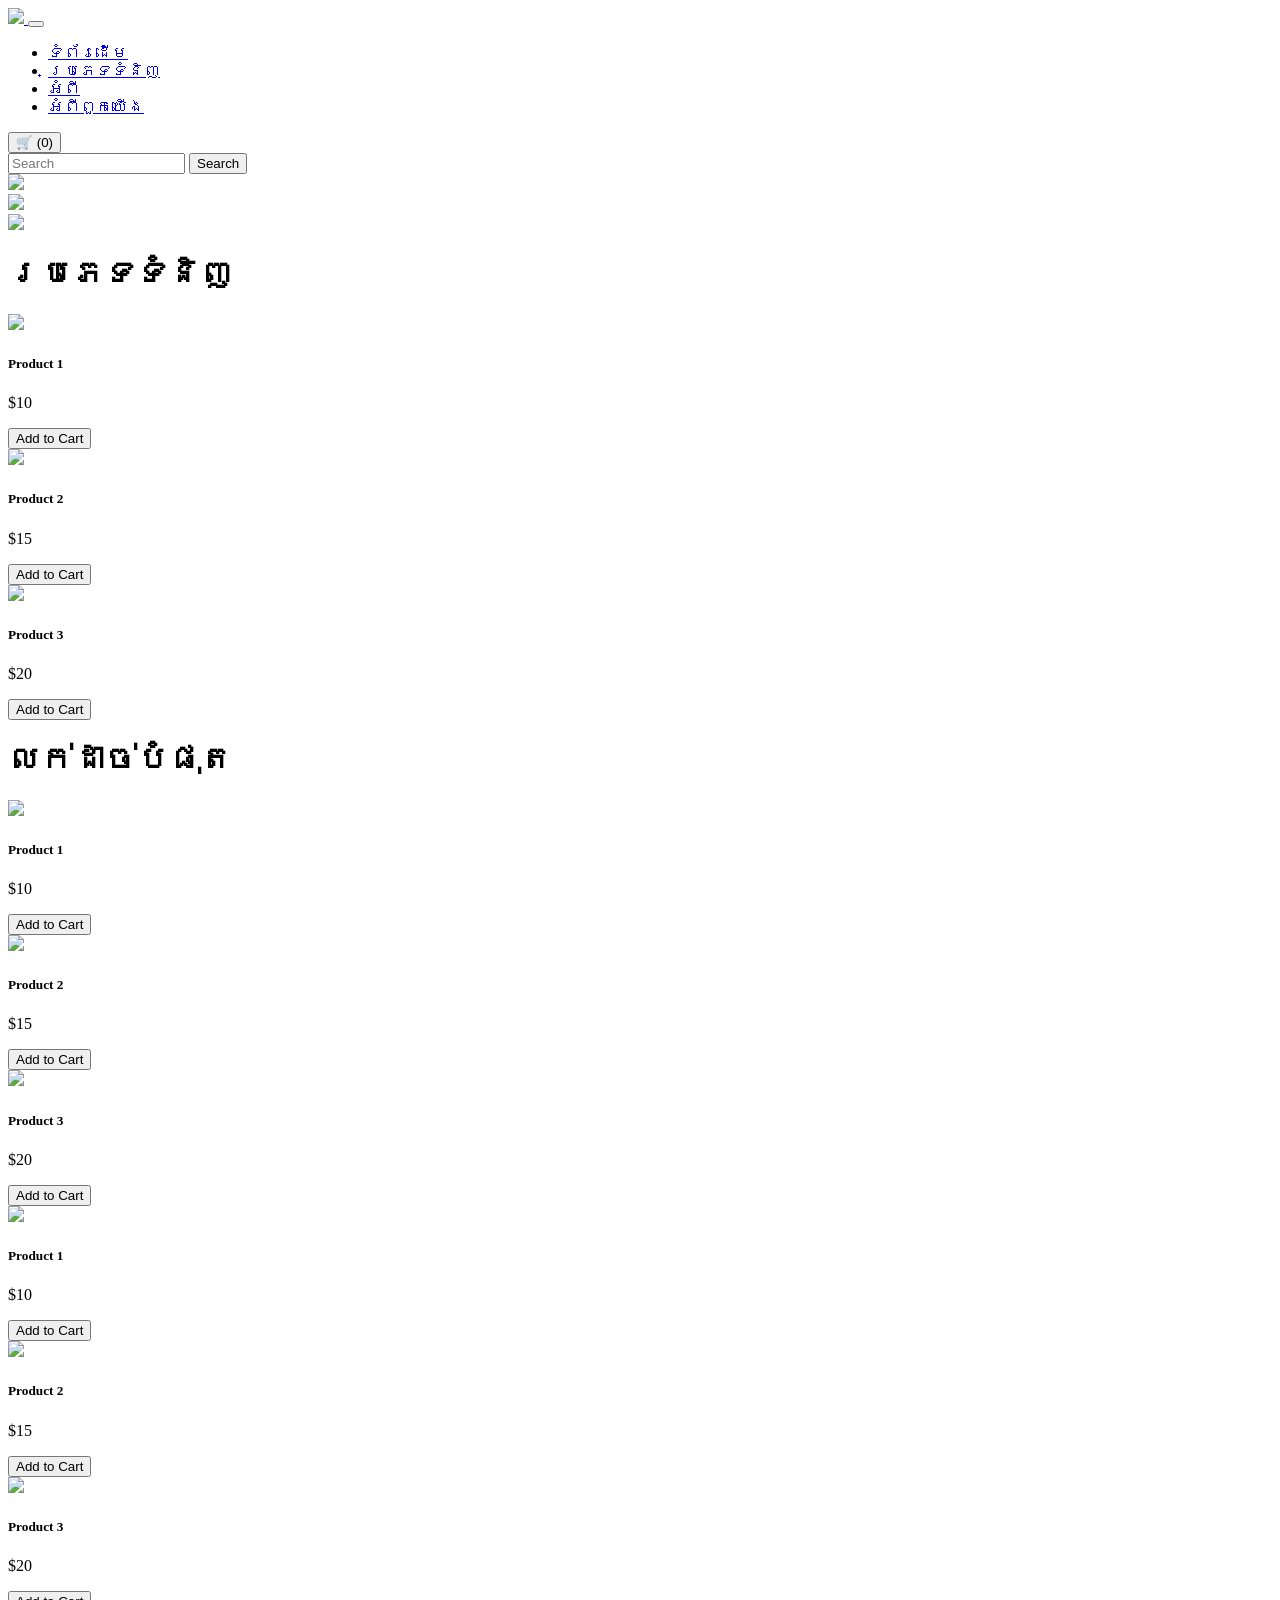
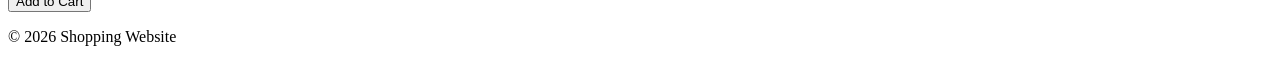
==== index.html @ 6c3e40e8 "Rename index2.html to index.html" ====
<!DOCTYPE html>
<html lang="en">
<head>
<meta charset="UTF-8">
<meta name="viewport" content="width=device-width, initial-scale=1.0">
<title>Shopping</title>

<link rel="stylesheet" href="./assets/css/bootstrap.css">
<link rel="stylesheet" href="./assets/css/custom.css">

<link rel="stylesheet" href="https://cdnjs.cloudflare.com/ajax/libs/animate.css/4.1.1/animate.min.css"/>

<style>
.card { transition: 0.3s; border-radius: 12px; }
.card:hover { transform: translateY(-10px); box-shadow: 0 10px 25px rgb(209, 61, 61); }
.card img { transition: 0.4s; }
.card:hover img { transform: scale(1.1); }
</style>
</head>

<body>

<!-- ===== HEADER ===== -->
<header>

<nav class="navbar navbar-expand-lg bg-body-tertiary">
<div class="container-fluid">
<a class="navbar-brand" href="./index2.html">
<img src="./assets/PICTURE/image.png" width="120px">
</a>

<button class="navbar-toggler" type="button" data-bs-toggle="collapse" data-bs-target="#navbarSupportedContent">
<span class="navbar-toggler-icon"></span>
</button>

<div class="collapse navbar-collapse" id="navbarSupportedContent">
<ul class="navbar-nav me-auto">

<li class="nav-item"><a class="nav-link" href="./index2.html">ទំព័រដើម</a></li>
<li class="nav-item"><a class="nav-link" href="./category.html">ប្រភេទទំនិញ</a></li>
<li class="nav-item"><a class="nav-link" href="./about.html">អំពី</a></li>
<li class="nav-item"><a class="nav-link" href="./contact.html">អំពីពួកយើង</a></li>

</ul>

<div class="d-flex ms-auto">
<button class="btn btn-outline-dark me-2" onclick="showCart()">
🛒 (<span id="cart-count">0</span>)
</button>

<form class="d-flex">
<input class="form-control me-2" type="search" placeholder="Search">
<button class="btn btn-outline-success">Search</button>
</form>
</div>

</div>
</div>
</nav>

<!-- Carousel -->
<div id="carouselExampleSlidesOnly" class="carousel slide" data-bs-ride="carousel">
<div class="carousel-inner">
<div class="carousel-item active">
<img src="./assets/BANNER/at.png" class="d-block w-100">
</div>
<div class="carousel-item">
<img src="./assets/BANNER/Untitled design (1).png" class="d-block w-100">
</div>
<div class="carousel-item">
<img src="./assets/BANNER/Untitled design.png" class="d-block w-100">
</div>
</div>
</div>

</header>

<!-- ===== PRODUCTS ===== -->
<div class="content">
<div class="container mt-5">
<div class="row">

<h1>ប្រភេទទំនិញ</h1>

<!-- Product -->
<div class="col-md-4 mb-4">
<div class="card shadow-sm">
<img src="./assets/catetrogry/download (1).jpg" class="card-img-top">
<div class="card-body text-center">
<h5>Product 1</h5>
<p class="text-success">$10</p>
<button class="btn btn-primary" onclick="addToCart('Product 1',10)">Add to Cart</button>
</div>
</div>
</div>

<div class="col-md-4 mb-4">
<div class="card shadow-sm">
<img src="./assets/catetrogry/download (2).jpg" class="card-img-top">
<div class="card-body text-center">
<h5>Product 2</h5>
<p class="text-success">$15</p>
<button class="btn btn-primary" onclick="addToCart('Product 2',15)">Add to Cart</button>
</div>
</div>
</div>

<div class="col-md-4 mb-4">
<div class="card shadow-sm">
<img src="./assets/catetrogry/STREADWEAR.jpg" class="card-img-top">
<div class="card-body text-center">
<h5>Product 3</h5>
<p class="text-success">$20</p>
<button class="btn btn-primary" onclick="addToCart('Product 3',20)">Add to Cart</button>
</div>
</div>
</div>

</div>
</div>
</div>
<div class="content">
<div class="container mt-5">
<div class="row">

<h1>លក់ដាច់បំផុត</h1>

<!-- Product -->
<div class="col-md-4 mb-4">
<div class="card shadow-sm">
<img src="./assets/catetrogry/download (1).jpg" class="card-img-top">
<div class="card-body text-center">
<h5>Product 1</h5>
<p class="text-success">$10</p>
<button class="btn btn-primary" onclick="addToCart('Product 1',10)">Add to Cart</button>
</div>
</div>
</div>

<div class="col-md-4 mb-4">
<div class="card shadow-sm">
<img src="./assets/catetrogry/download (2).jpg" class="card-img-top">
<div class="card-body text-center">
<h5>Product 2</h5>
<p class="text-success">$15</p>
<button class="btn btn-primary" onclick="addToCart('Product 2',15)">Add to Cart</button>
</div>
</div>
</div>

<div class="col-md-4 mb-4">
<div class="card shadow-sm">
<img src="./assets/catetrogry/STREADWEAR.jpg" class="card-img-top">
<div class="card-body text-center">
<h5>Product 3</h5>
<p class="text-success">$20</p>
<button class="btn btn-primary" onclick="addToCart('Product 3',20)">Add to Cart</button>

</div>
</div>
</div>
<div class="content">
<div class="container mt-5">
<div class="row">
<!-- Product -->
<div class="col-md-4 mb-4">
<div class="card shadow-sm">
<img src="./assets/catetrogry/download (1).jpg" class="card-img-top">
<div class="card-body text-center">
<h5>Product 1</h5>
<p class="text-success">$10</p>
<button class="btn btn-primary" onclick="addToCart('Product 1',10)">Add to Cart</button>
</div>
</div>
</div>

<div class="col-md-4 mb-4">
<div class="card shadow-sm">
<img src="./assets/catetrogry/download (2).jpg" class="card-img-top">
<div class="card-body text-center">
<h5>Product 2</h5>
<p class="text-success">$15</p>
<button class="btn btn-primary" onclick="addToCart('Product 2',15)">Add to Cart</button>
</div>
</div>
</div>

<div class="col-md-4 mb-4">
<div class="card shadow-sm">
<img src="./assets/catetrogry/STREADWEAR.jpg" class="card-img-top">
<div class="card-body text-center">
<h5>Product 3</h5>
<p class="text-success">$20</p>
<button class="btn btn-primary" onclick="addToCart('Product 3',20)">Add to Cart</button>

</div>
</div>
</div>
<!-- ===== CART ===== -->
<div id="cart" style="display:none;" class="container mt-5">
<h2 class="text-center text-danger">Shopping Cart</h2>

<table class="table">
<thead>
<tr>
<th>Product</th>
<th>Price</th>
<th>Qty</th>
<th>Total</th>
<th></th>
</tr>
</thead>
<tbody id="cart-items"></tbody>
</table>

<h4>Total: $<span id="total-price">0</span></h4>

<button class="btn btn-secondary" onclick="showProducts()">Back</button>
</div>

<!-- ===== FOOTER ===== -->
<footer class="bg-dark text-white mt-5 p-4 text-center">
<p>© 2026 Shopping Website</p>
</footer>

<script src="./assets/js/bootstrap.bundle.min.js"></script>

<script>
let cart = JSON.parse(localStorage.getItem("cart")) || [];

function addToCart(name, price){
    let item = cart.find(p => p.name === name);
    if(item){ item.qty++; }
    else{ cart.push({name, price, qty:1}); }
    saveCart();
}

function saveCart(){
    localStorage.setItem("cart", JSON.stringify(cart));
    updateCart();
}

function updateCart(){
    let cartItems = document.getElementById("cart-items");
    let total = 0, count = 0;
    cartItems.innerHTML = "";

    cart.forEach((item, i) => {
        cartItems.innerHTML += `
        <tr>
            <td>${item.name}</td>
            <td>$${item.price}</td>
            <td>
                <button onclick="decrease(${i})">-</button>
                ${item.qty}
                <button onclick="increase(${i})">+</button>
            </td>
            <td>$${item.price * item.qty}</td>
            <td><button onclick="removeItem(${i})">X</button></td>
        </tr>`;
        total += item.price * item.qty;
        count += item.qty;
    });

    document.getElementById("total-price").innerText = total;
    document.getElementById("cart-count").innerText = count;
}

function increase(i){ cart[i].qty++; saveCart(); }

function decrease(i){
    if(cart[i].qty > 1){ cart[i].qty--; }
    else{ cart.splice(i,1); }
    saveCart();
}

function removeItem(i){
    cart.splice(i,1);
    saveCart();
}

function showCart(){
    document.querySelector(".content").style.display="none";
    document.getElementById("cart").style.display="block";
}

function showProducts(){
    document.querySelector(".content").style.display="block";
    document.getElementById("cart").style.display="none";
}

updateCart();
</script>


</body>
</html>
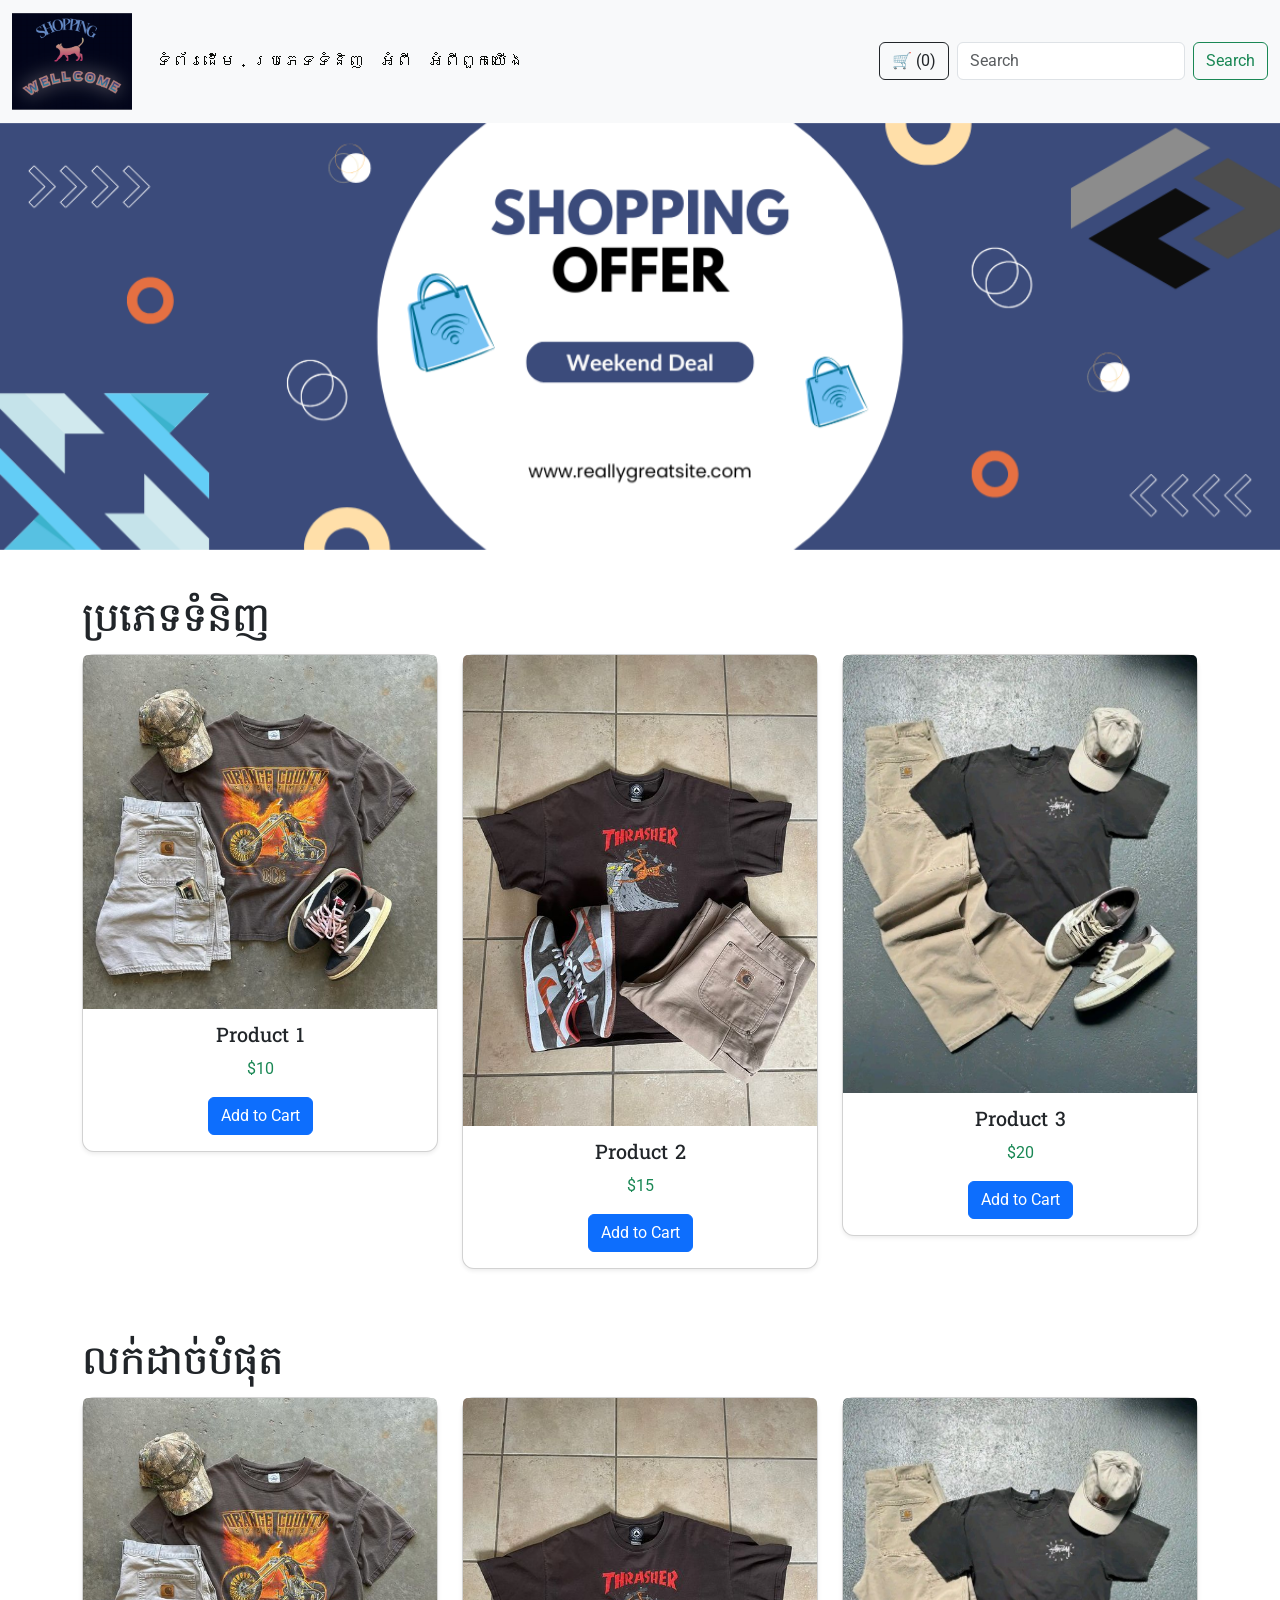
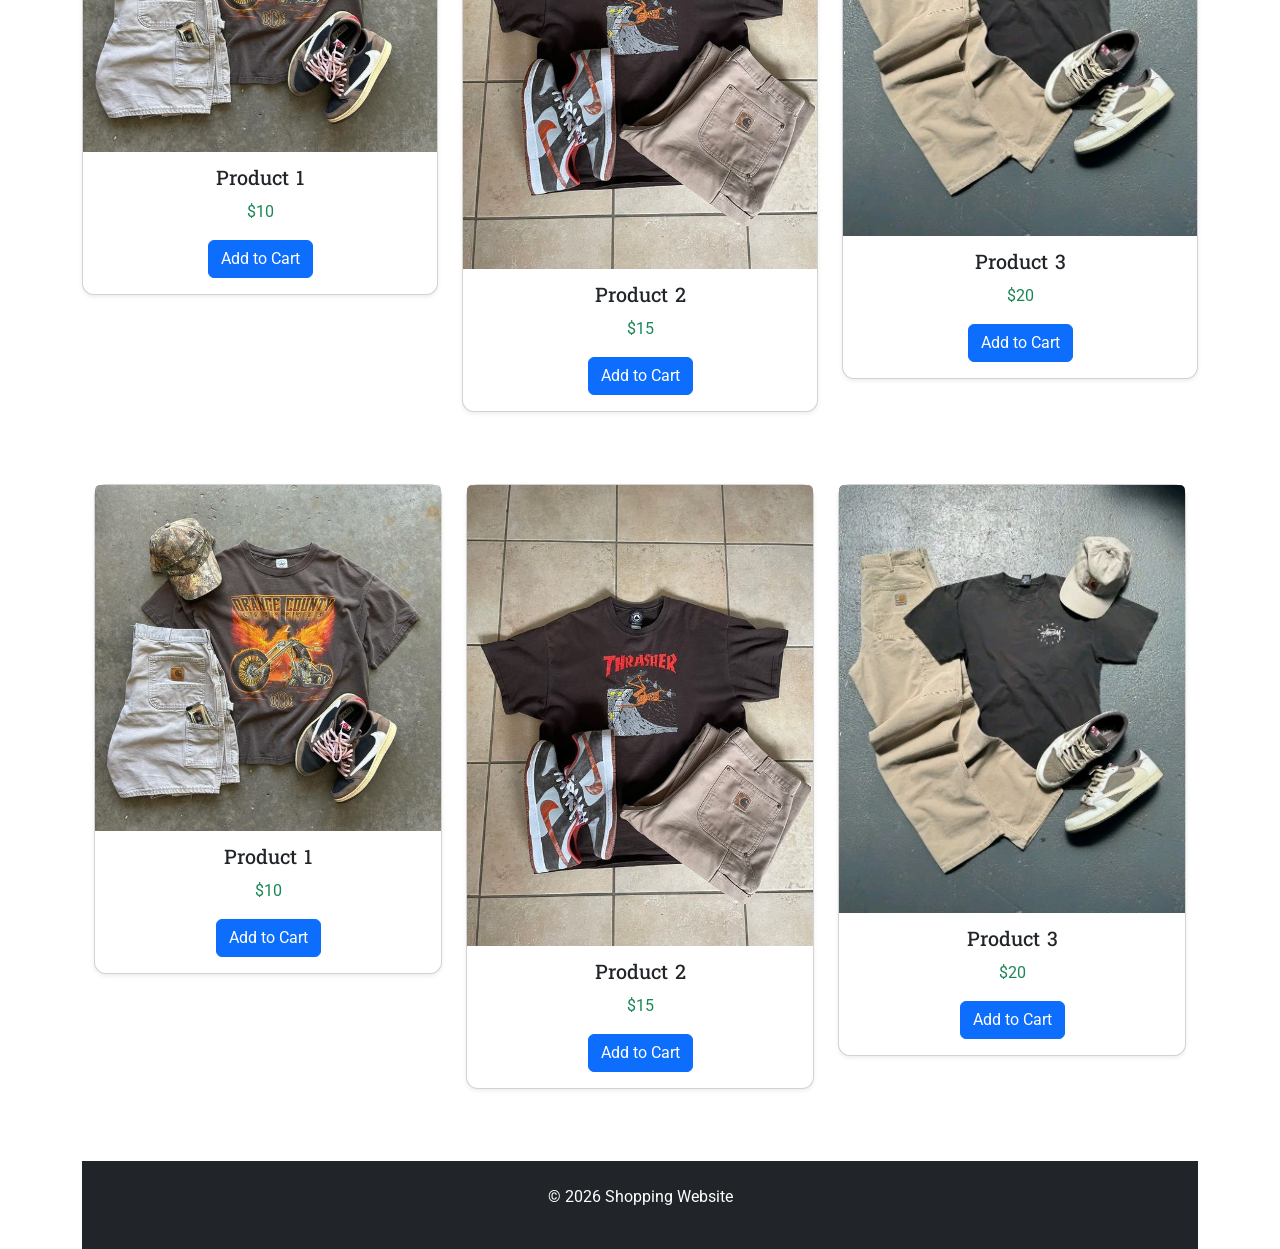
==== commit ec81b10a: "Update index.html" ====
--- a/index.html
+++ b/index.html
@@ -25,7 +25,7 @@
 
 <nav class="navbar navbar-expand-lg bg-body-tertiary">
 <div class="container-fluid">
-<a class="navbar-brand" href="./index2.html">
+<a class="navbar-brand" href="./index.html">
 <img src="./assets/PICTURE/image.png" width="120px">
 </a>
 
--- a/assets/css/custom.css
+++ b/assets/css/custom.css
@@ -0,0 +1,46 @@
+/*in order to call font in csss we font_face*/
+@font-face {
+    font-family:"Roboto" ;
+    src: url(../FONT/Roboto/Roboto-VariableFont_wdth\,wght.ttf);
+
+}
+@font-face {
+    font-family:"Koulen" ;
+    src: url(../FONT/Koulen/Koulen-Regular.ttf);
+  
+    
+}
+@font-face {
+    font-family:"Hanuman" ;
+    src: url(../FONT/Hanuman/Hanuman-VariableFont_wght.ttf);
+}
+body{
+    font-family: "Kolen","Roboto";
+    
+}
+h1,
+h2,
+h3,
+h4,
+h5,
+h6 {
+font-family: "Kolen","hanuman";
+
+}
+a.nav-link,.nav-link .active, .nav-link{
+    font-family: "kolen","Roboto,Hunuman"!important;
+
+}
+a.nav-link{
+    color: rgb(58, 189, 41);
+
+}
+a.nav-link{
+    color: rgb(11, 13, 10);
+}
+a.nav-link:hover,
+a.nav-link.active{
+
+    color: rgb(184, 48, 125) !important;
+
+}
